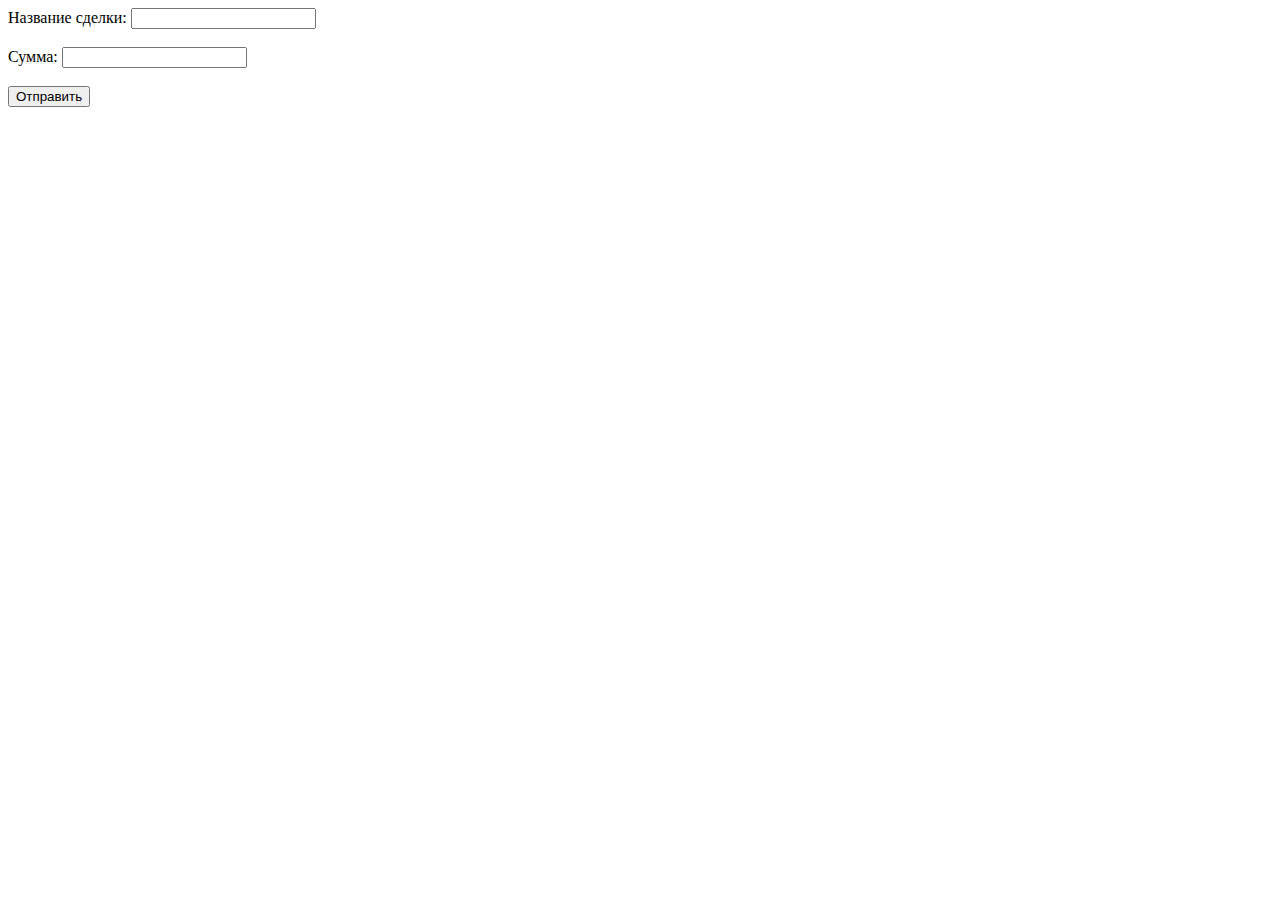
==== iframe_form.html @ 056e4f27 "📴💒 Updated with Glitch" ====
<!DOCTYPE html>
<html lang="ru">
<head>
    <meta charset="UTF-8">
    <meta name="viewport" content="width=device-width, initial-scale=1.0">
    <title>Форма в iframe</title>
</head>
<body>
    <form id="dealForm">
        <label for="title">Название сделки:</label>
        <input type="text" id="title" name="title" required><br><br>
        <label for="value">Сумма:</label>
        <input type="number" id="value" name="value" required><br><br>
        <button type="submit">Отправить</button>
    </form>
</body>
</html>
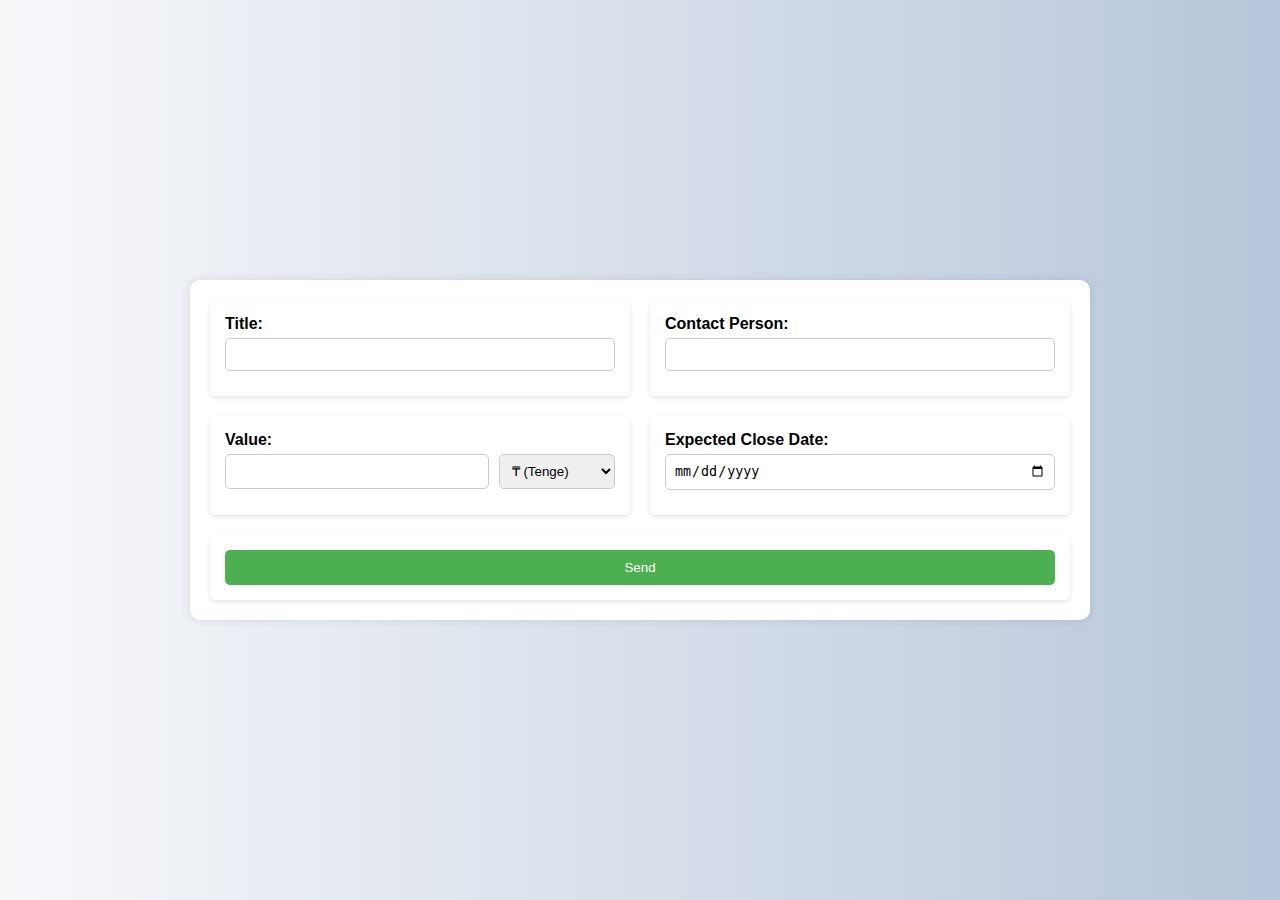
==== commit 6c2fb51b: "🍣🎧 Updated with Glitch" ====
--- a/iframe_form.html
+++ b/iframe_form.html
@@ -3,15 +3,128 @@
 <head>
     <meta charset="UTF-8">
     <meta name="viewport" content="width=device-width, initial-scale=1.0">
-    <title>Форма в iframe</title>
+    <title>iframe</title>
+    <script src="iframe_script.js" defer></script>  
+    <link rel="stylesheet" href="styles.css">
+    <style>
+        body {
+            font-family: Arial, sans-serif;
+            background: linear-gradient(to right, #f7f8fa, #b8c6db);
+            margin: 0;
+            padding: 0;
+            display: flex;
+            justify-content: center;
+            align-items: center;
+            height: 100vh;
+        }
+
+        .form-container {
+            display: flex;
+            flex-wrap: wrap;
+            justify-content: space-between;
+            gap: 20px;
+            background-color: #fff;
+            padding: 20px;
+            border-radius: 10px;
+            box-shadow: 0px 0px 10px rgba(0, 0, 0, 0.1);
+            max-width: 900px;
+            width: 100%;
+            box-sizing: border-box;
+        }
+
+        .form-block {
+            background-color: #fff;
+            border-radius: 5px;
+            box-shadow: 0 2px 4px rgba(0, 0, 0, 0.1);
+            padding: 15px;
+            flex: 1 1 calc(50% - 20px);
+            box-sizing: border-box;
+        }
+
+        .form-block label {
+            display: block;
+            font-weight: bold;
+            margin-bottom: 5px;
+        }
+
+        .form-block input, .form-block select {
+            width: 100%;
+            padding: 8px;
+            margin-bottom: 10px;
+            border: 1px solid #ccc;
+            border-radius: 5px;
+            box-sizing: border-box;
+        }
+
+        .form-block .currency-select {
+            display: flex;
+            justify-content: space-between;
+            gap: 10px;
+        }
+
+        .form-block .currency-select input {
+            flex: 1;
+        }
+
+        .form-block .currency-select select {
+            flex: 0.4;
+        }
+
+        .form-block button {
+            background-color: #4CAF50;
+            color: white;
+            padding: 10px 20px;
+            border: none;
+            border-radius: 5px;
+            cursor: pointer;
+            transition: background-color 0.3s;
+            width: 100%;
+            box-sizing: border-box;
+        }
+
+        .form-block button:hover {
+            background-color: #45a049;
+        }
+
+        .full-width {
+            flex: 1 1 100%;
+        }
+    </style>
 </head>
 <body>
-    <form id="dealForm">
-        <label for="title">Название сделки:</label>
-        <input type="text" id="title" name="title" required><br><br>
-        <label for="value">Сумма:</label>
-        <input type="number" id="value" name="value" required><br><br>
-        <button type="submit">Отправить</button>
-    </form>
+      <form id="dealForm" class="form-container">
+        
+        <div class="form-block">
+            <label for="title">Title:</label>
+            <input type="text" id="title" name="title" required>
+        </div>
+        
+        <div class="form-block">
+            <label for="contact_person">Contact Person:</label>
+            <input type="text" id="contact_person" name="contact_person" required>
+        </div>
+
+        <div class="form-block">
+            <label for="value">Value:</label>
+            <div class="currency-select">
+                <input type="number" id="value" name="value" min="0" step="0.01" required>
+                <select id="currency" name="currency">
+                    <option value="KZT">₸ (Tenge)</option>
+                    <option value="USD">$ (Dollars)</option>
+                    <option value="EUR">€ (Euro)</option>
+                    <option value="RUB">₽ (Rubles)</option>
+                </select>
+            </div>
+        </div>
+
+        <div class="form-block">
+            <label for="expected_close_date">Expected Close Date:</label>
+            <input type="date" id="expected_close_date" name="expected_close_date" required>
+        </div>
+
+        <div class="form-block full-width">
+            <button type="submit">Send</button>
+        </div>
+      </form>
 </body>
 </html>
--- a/styles.css
+++ b/styles.css
@@ -0,0 +1,73 @@
+body {
+    font-family: Arial, sans-serif;
+    background: linear-gradient(to right, #f7f8fa, #b8c6db);
+    margin: 0;
+    padding: 0;
+    display: flex;
+    justify-content: center;
+    align-items: center;
+    height: 100vh;
+}
+
+.form-container {
+    background-color: white;
+    padding: 20px;
+    border-radius: 10px;
+    box-shadow: 0px 0px 10px rgba(0, 0, 0, 0.1);
+    width: 90%;
+    max-width: 500px;
+    box-sizing: border-box;
+    animation: fadeIn 1s ease-in-out;
+}
+
+form {
+    width: 100%;
+}
+
+table {
+    width: 100%;
+    border-spacing: 10px;
+}
+
+td {
+    vertical-align: middle;
+}
+
+label {
+    font-weight: bold;
+}
+
+input {
+    width: 100%;
+    padding: 8px;
+    margin-bottom: 10px;
+    border: 1px solid #cccccc;
+    border-radius: 5px;
+}
+
+button {
+    background-color: #4CAF50;
+    color: white;
+    padding: 10px 20px;
+    border: none;
+    border-radius: 5px;
+    cursor: pointer;
+    transition: background-color 0.3s;
+    width: 100%;
+    box-sizing: border-box;
+}
+
+button:hover {
+    background-color: #45a049;
+}
+
+@keyframes fadeIn {
+    from {
+        opacity: 0;
+        transform: translateY(-20px);
+    }
+    to {
+        opacity: 1;
+        transform: translateY(0);
+    }
+}
